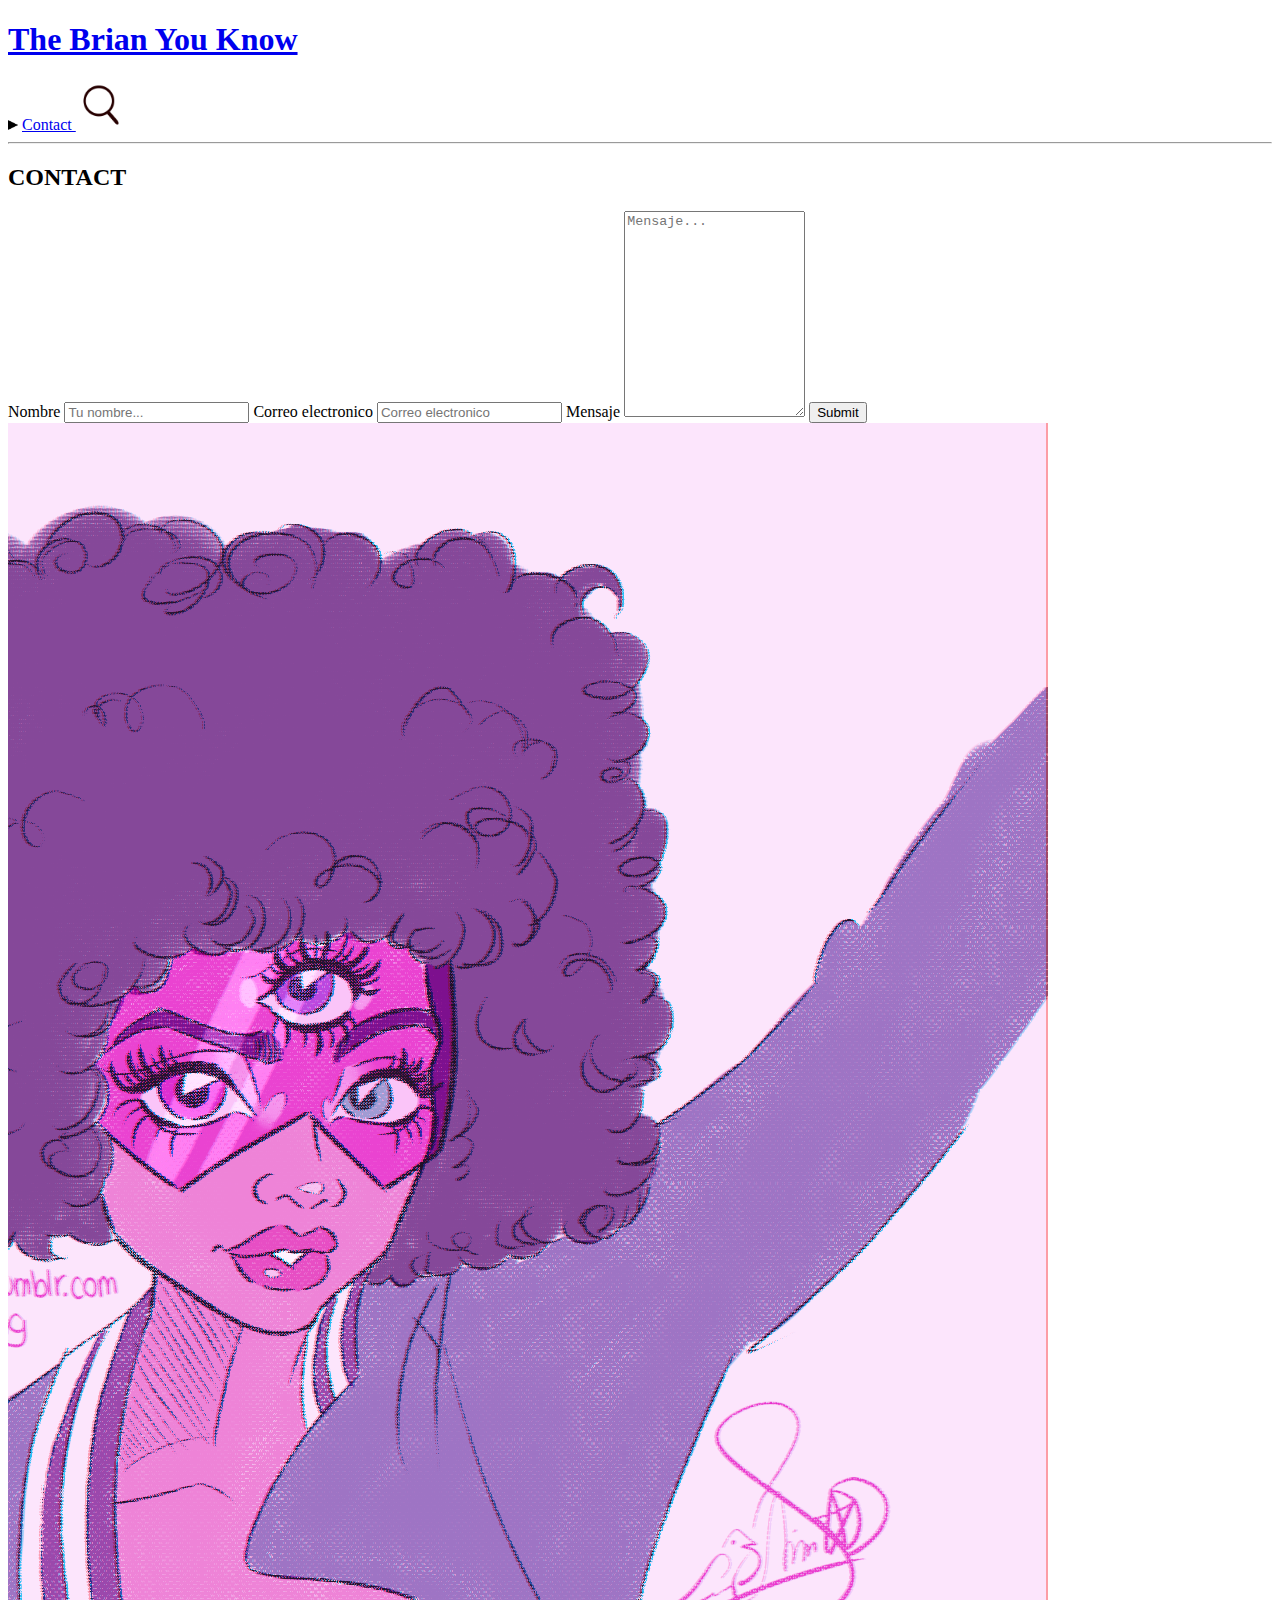
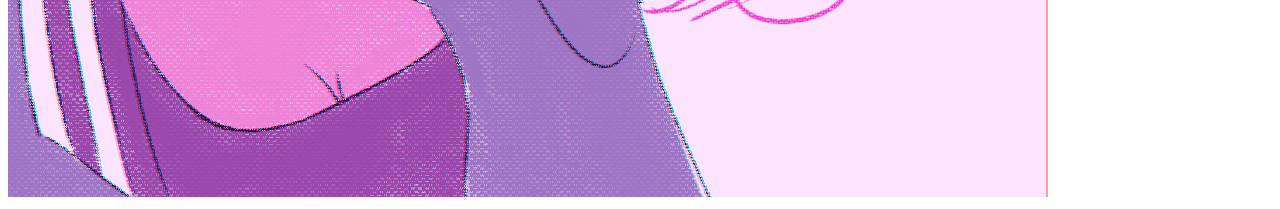
==== contact.html @ 9ad8f330 "un cambio mas" ====
<!DOCTYPE html>
<html lang="en">

    <head>
        <title>The Brian You Know</title>
        <h1><a href="index.html" target='_self'> The Brian You Know </a></h1>
        <img src="fotos/flecha.png"height="10" width="10">
        <a href="contact.html" target='_self'> Contact </a>
        <img src="fotos/search.png" height="50" width="50"> 
        <hr>
    </head>

    <body>
        <h2> CONTACT </h2>
        <div class="container">
            <form action="action_page.php">
          
              <label for="fname">Nombre</label>
              <input type="text" id="fname" name="nombre" placeholder="Tu nombre...">

              <label for="lname">Correo electronico</label>
                <input type="text" id="lname" name="correo" placeholder="Correo electronico">

                <label for="subject">Mensaje</label>
                <textarea id="subject" name="mensaje" placeholder="Mensaje..." style="height:200px"></textarea>
            
                <input type="submit" value="Submit">

            </form>
        </div>
        <img src="fotos/garnet.png">
    </body>
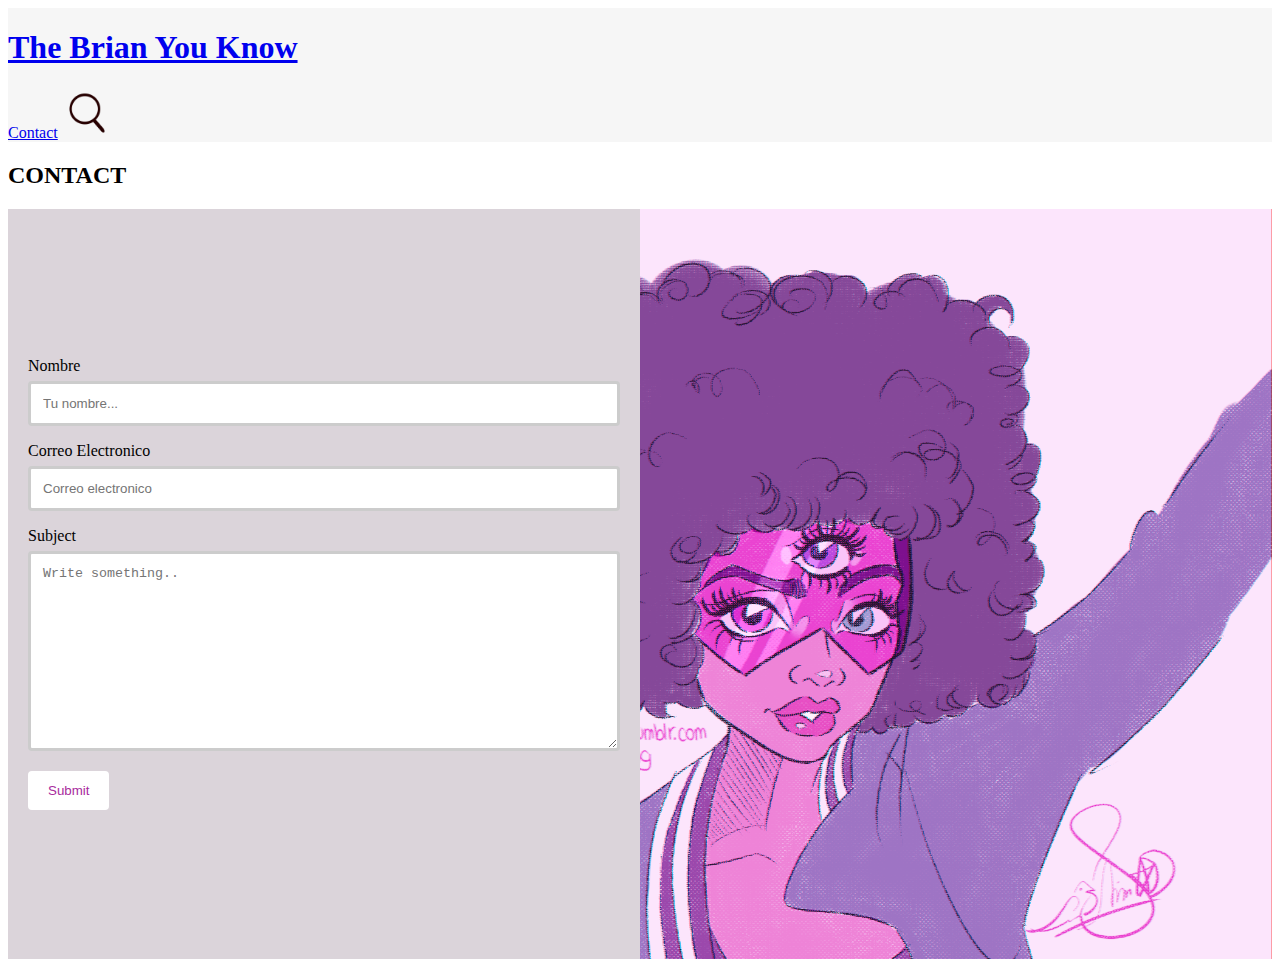
==== commit 92898b58: "avancess" ====
--- a/contact.html
+++ b/contact.html
@@ -1,32 +1,39 @@
 <!DOCTYPE html>
 <html lang="en">
 
-    <head>
-        <title>The Brian You Know</title>
-        <h1><a href="index.html" target='_self'> The Brian You Know </a></h1>
-        <img src="fotos/flecha.png"height="10" width="10">
-        <a href="contact.html" target='_self'> Contact </a>
-        <img src="fotos/search.png" height="50" width="50"> 
-        <hr>
-    </head>
+    <header>
+        <nav>
+            <div class="topnav">
+                <link rel="stylesheet" href="css/css2.css">
+                <title>The Brian You Know</title> 
+                <h1><a href="index.html" target='_self'> The Brian You Know </a></h1>
+                <a href="contact.html">Contact</a>
+                <img src="fotos/search.png" height="50" width="50">
+            </div>
+        </div>
+        </nav>
+    </header>
 
     <body>
         <h2> CONTACT </h2>
-        <div class="container">
-            <form action="action_page.php">
-          
-              <label for="fname">Nombre</label>
-              <input type="text" id="fname" name="nombre" placeholder="Tu nombre...">
-
-              <label for="lname">Correo electronico</label>
-                <input type="text" id="lname" name="correo" placeholder="Correo electronico">
-
-                <label for="subject">Mensaje</label>
-                <textarea id="subject" name="mensaje" placeholder="Mensaje..." style="height:200px"></textarea>
-            
-                <input type="submit" value="Submit">
-
-            </form>
-        </div>
-        <img src="fotos/garnet.png">
-    </body>+        <section id="division">
+            <div class="container">
+                <form action="action_page.php">
+              
+                  <label for="fname">Nombre</label>
+                  <input type="text" id="fname" name="firstname" placeholder="Tu nombre...">
+              
+                  <label for="lname">Correo Electronico</label>
+                  <input type="text" id="lname" name="lastname" placeholder="Correo electronico">
+              
+                  <label for="subject">Subject</label>
+                  <textarea id="subject" name="subject" placeholder="Write something.." style="height:200px"></textarea>
+              
+                  <input type="submit" value="Submit">
+              
+                </form>
+              </div>
+            <div class="garnet">
+            </div>
+         </section>
+    </body>
--- a/css/css2.css
+++ b/css/css2.css
@@ -0,0 +1,49 @@
+.topnav {
+    overflow: hidden;
+    background-color: #f6f6f6;
+}
+
+#division{
+    background-color: #dbd4da;
+    display: flex;
+    align-items: center;
+}
+
+input[type=text], select, textarea {
+    width: 100%; 
+    padding: 12px; 
+    border: 3px solid #ccc; 
+    border-radius: 4px; 
+    box-sizing: border-box; 
+    margin-top: 6px; 
+    margin-bottom: 16px; 
+    resize: vertical 
+  }
+  
+  input[type=submit] {
+    background-color: white;
+    color:#A82B9D;
+    padding: 12px 20px;
+    border: none;
+    border-radius: 4px;
+    cursor: pointer;
+  }
+  
+  input[type=submit]:hover {
+    background-color: #A0B1F0;
+  }
+  
+  .container {
+    border-radius: 5px;
+    padding: 20px;
+  }
+
+.garnet {
+    max-width: 50%;
+    position: relative;
+    overflow: hidden;
+    background-image: url(../fotos/garnet.png);
+    height: 750px;
+    width: 100%;
+    background-size: cover;
+}
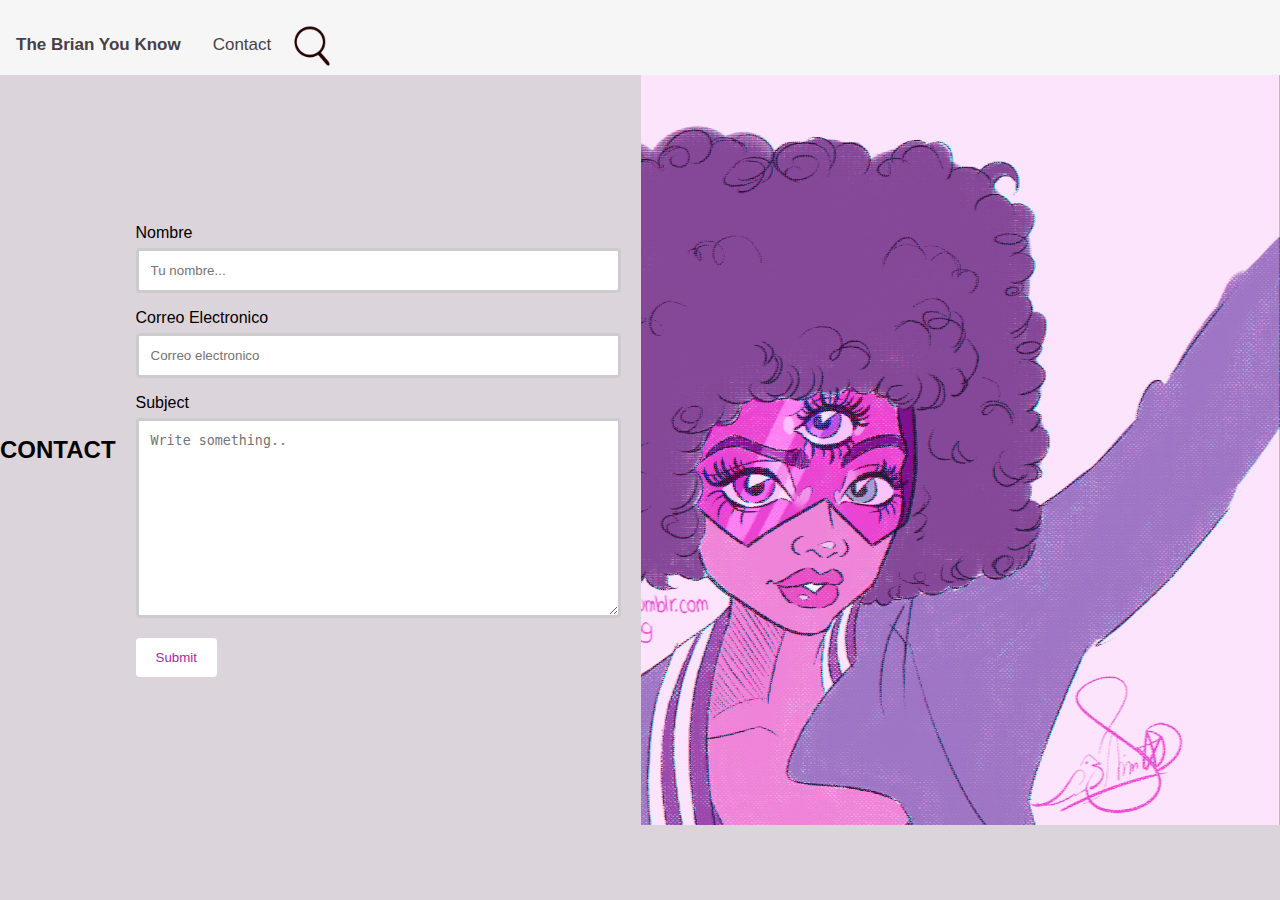
==== commit 46f9e568: "casi avance final" ====
--- a/contact.html
+++ b/contact.html
@@ -1,22 +1,22 @@
 <!DOCTYPE html>
 <html lang="en">
 
-    <header>
-        <nav>
-            <div class="topnav">
-                <link rel="stylesheet" href="css/css2.css">
-                <title>The Brian You Know</title> 
-                <h1><a href="index.html" target='_self'> The Brian You Know </a></h1>
-                <a href="contact.html">Contact</a>
-                <img src="fotos/search.png" height="50" width="50">
-            </div>
+<header>
+    <nav>
+        <div class="topnav">
+            <link rel="stylesheet" href="css/css2.css">
+            <title>The Brian You Know</title> 
+            <h1><a href="index.html" target='_self'> The Brian You Know </a></h1>
+            <a href="contact.html">Contact</a>
+            <img src="fotos/search.png" height="50" width="50">
         </div>
-        </nav>
-    </header>
+    </div>
+    </nav>
+</header>
 
     <body>
-        <h2> CONTACT </h2>
         <section id="division">
+            <h2> CONTACT </h2>
             <div class="container">
                 <form action="action_page.php">
               
@@ -32,7 +32,7 @@
                   <input type="submit" value="Submit">
               
                 </form>
-              </div>
+            </div>
             <div class="garnet">
             </div>
          </section>
--- a/css/css2.css
+++ b/css/css2.css
@@ -1,6 +1,30 @@
+body {
+    background-color: #dbd4da;
+    font-family: Verdana, sans-serif; margin:0
+}
+
 .topnav {
     overflow: hidden;
     background-color: #f6f6f6;
+}
+
+.topnav a {
+  float: left;
+  display: block;
+  color: #494047;
+  text-align: center;
+  padding: 14px 16px;
+  text-decoration: none;
+  font-size: 17px;
+}
+
+.topnav input[type=text] {
+  float: right;
+  padding: 6px;
+  border: none;
+  margin-top: 8px;
+  margin-right: 16px;
+  font-size: 17px;
 }
 
 #division{
